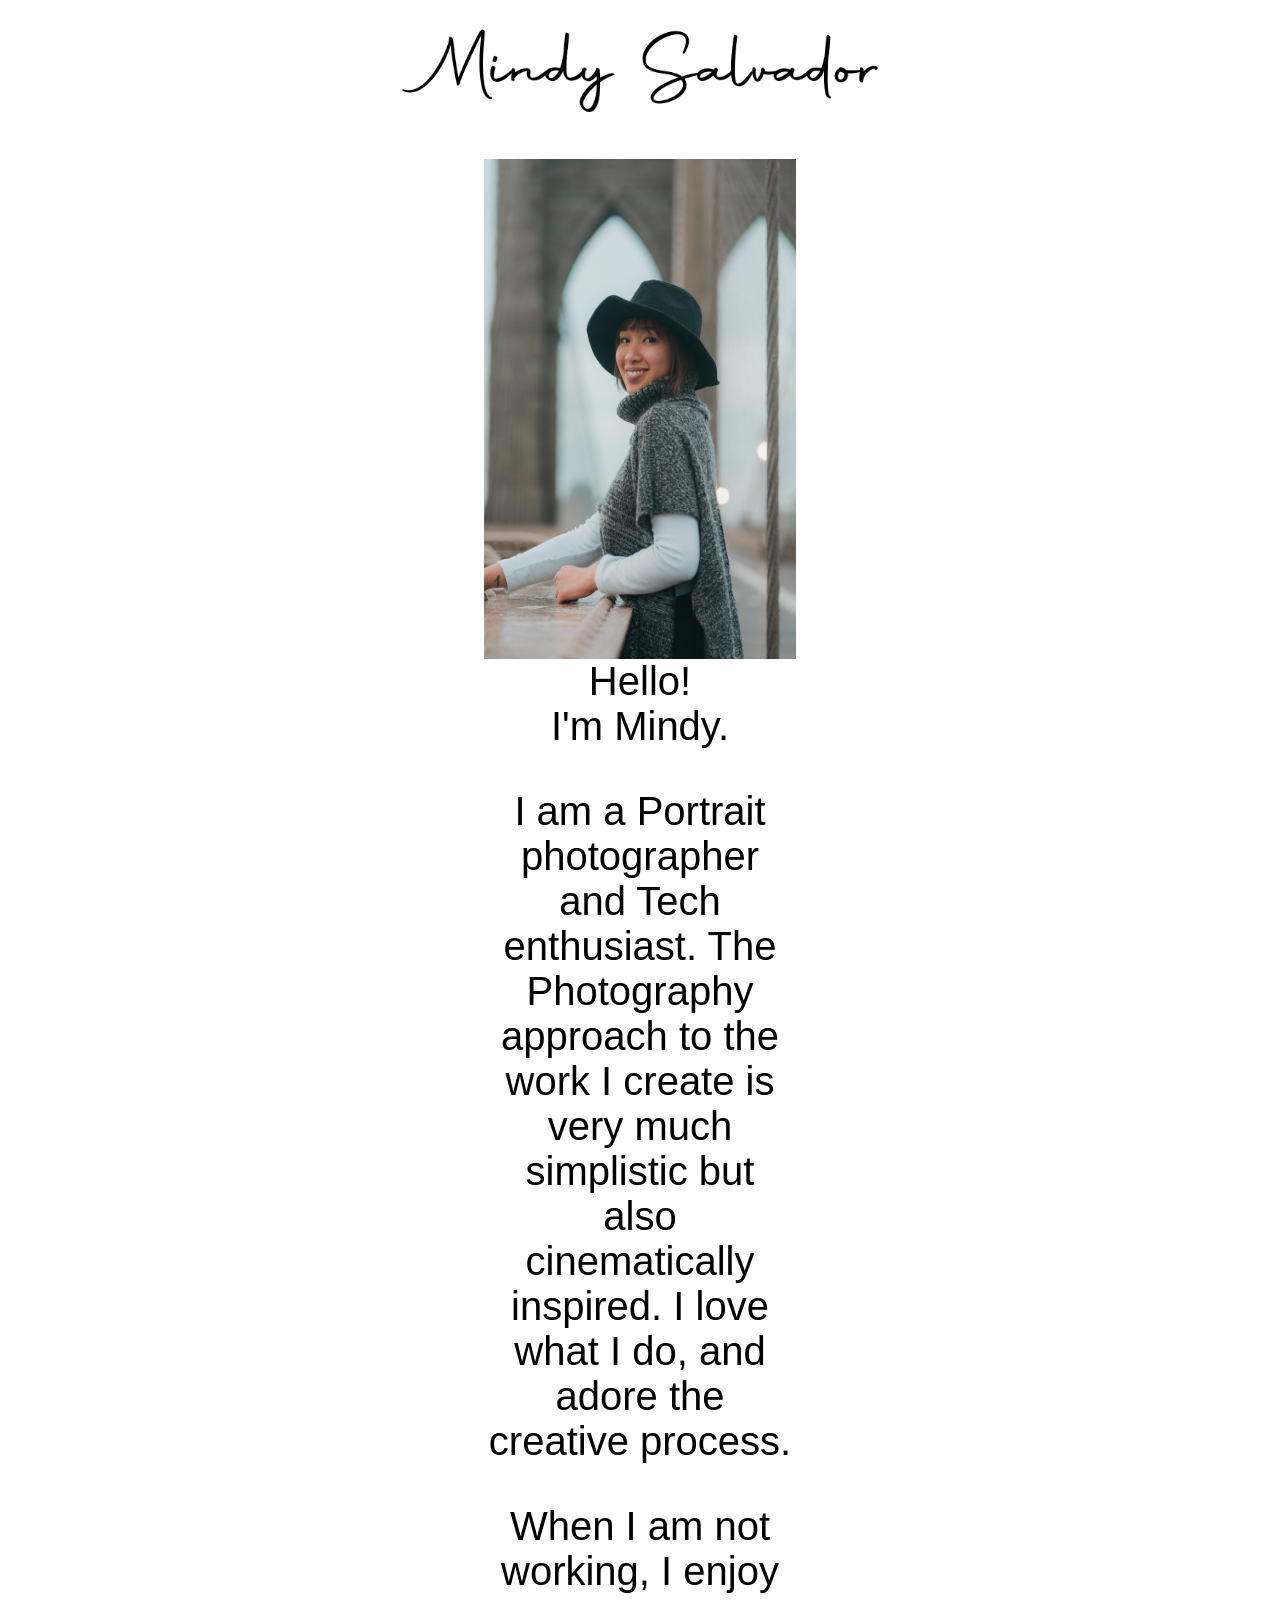
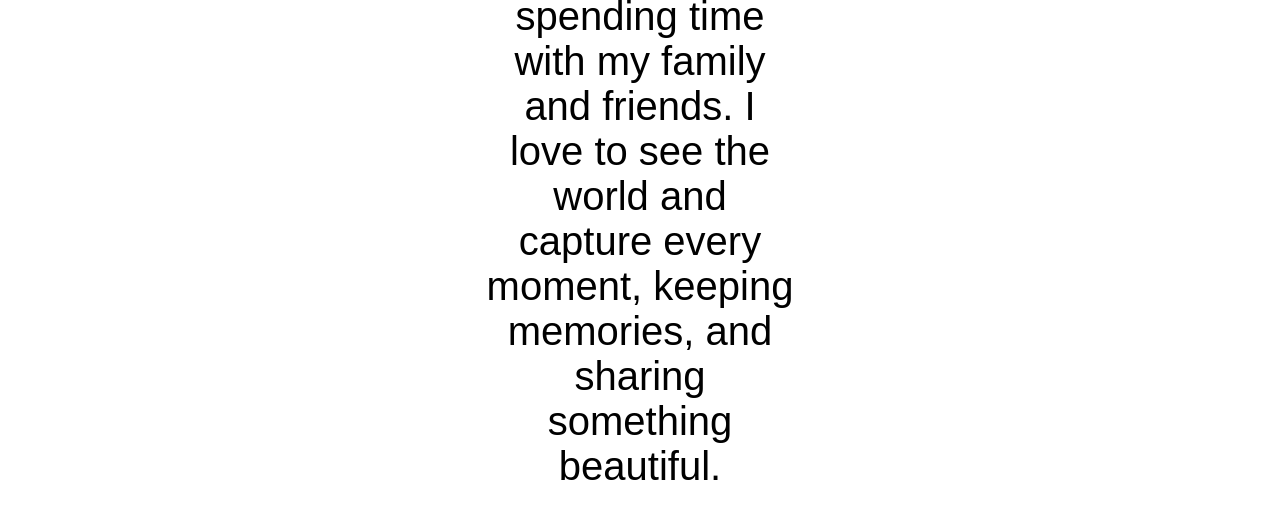
==== about.html @ 5b0f715d "row" ====
<!DOCTYPE html>
<html>
<head>
<title>About</title>
<meta name="viewport" content="width=device-width, initial-scale=1">
<link rel="stylesheet" href="style.css">
</head>
<center>
<body>

    <h1>
      <a href="index.html">
      <input type="image" src="logo.jpg" alt="camera" width="500" height="100">
  </a></h1>


  <div class="column">
  <h2><img src="aboutme.jpg" alt="mindy" width="400" height="500"></h2>

  </div>
  <div class="column">
    <p class="monospace">Hello!<br>I'm Mindy.</br></p>
    <p class="monospace">I am a Portrait photographer and Tech enthusiast. The Photography approach
  to the work I create is very much simplistic but also cinematically inspired. I love what I do,
  and adore the creative process.</p>
    <p class="monospace">When I am not working, I enjoy spending time with my family and friends.
I love to see the world and capture every moment, keeping memories, and sharing something beautiful.
</p>
  </div>
</div>

</body>
</center>
</html>
---- style.css ----
body {
  background-color: white;
}
p.serif {
  font-family: "Mina", Times, serif;
}
p {
  font-size: 40px;
}

.btn {
  border: 2px solid black;
  background-color: white;
  color: black;
  padding: 14px 28px;
  font-size: 16px;
  font-family: Century Gothic;
  cursor: pointer;
}

.about {
  border-color: #000000;
  color: black;
}

.about:hover {
  background: #d3d3d3;
}

.portfolio:hover {
  background: #d3d3d3;
}

.travel:hover {
  background: #d3d3d3;
}

.contact:hover {
  background: #d3d3d3;
}

body {font-family: Century Gothic, Helvetica, sans-serif;}
* {box-sizing: border-box;}

input[type=text], select, textarea {
  width: 100%;
  padding: 12px;
  border: 1px solid #ccc;
  border-radius: 4px;
  box-sizing: border-box;
  margin-top: 6px;
  margin-bottom: 16px;
  resize: vertical;
}

input[type=submit] {
  background-color: #000000;
  color: white;
  padding: 12px 20px;
  border: none;
  border-radius: 4px;
  cursor: pointer;
}

input[type=submit]:hover {
  background-color: #d3d3d3;
}

.container {
  border-radius: 5px;
  background-color: #ffffff;
  padding: 10px;
}

img {
  float: right;
}

* {
  box-sizing: border-box;
}

body {
  margin: 0;
  font-family: Arial;
}

.header {
  text-align: center;
  padding: 32px;
}

.row {
  display: -ms-flexbox; /* IE10 */
  display: flex;
  -ms-flex-wrap: wrap; /* IE10 */
  flex-wrap: wrap;
  padding: 0 4px;
}

/* Create four equal columns that sits next to each other */
.column {
  -ms-flex: 25%; /* IE10 */
  flex: 25%;
  max-width: 25%;
  padding: 0 4px;
}

.column img {
  margin-top: 8px;
  vertical-align: middle;
  width: 100%;
}

/* Responsive layout - makes a two column-layout instead of four columns */
@media screen and (max-width: 800px) {
  .column {
    -ms-flex: 50%;
    flex: 50%;
    max-width: 50%;
  }
}

/* Responsive layout - makes the two columns stack on top of each other instead of next to each other */
@media screen and (max-width: 600px) {
  .column {
    -ms-flex: 100%;
    flex: 100%;
    max-width: 100%;
  }
}

div.gallery img {
  width: 100%;
  height: auto;
}

div.desc {
  padding: 30px;
  text-align: center;
  font-family: Century Gothic;
  font-size: 20;
}

* {
  box-sizing: border-box;
}

.responsive {
  padding: 0 6px;
  float: left;
  width: 24.99999%;
}

@media only screen and (max-width: 700px) {
  .responsive {
    width: 49.99999%;
    margin: 6px 0;
  }
}

@media only screen and (max-width: 500px) {
  .responsive {
    width: 100%;
  }
}
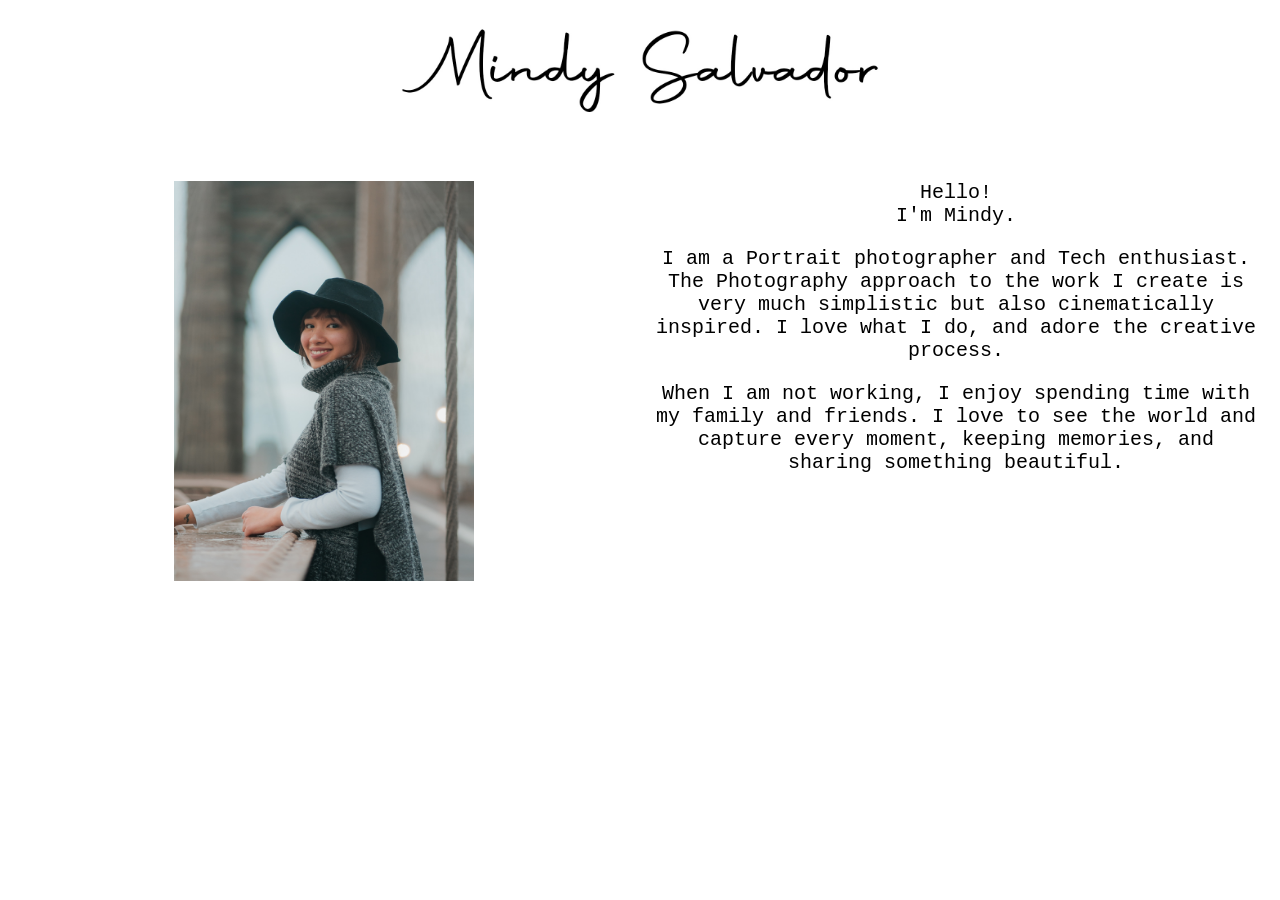
==== commit c2eb3aa5: "font change" ====
--- a/about.html
+++ b/about.html
@@ -15,7 +15,7 @@
 
 
   <div class="column">
-  <h2><img src="aboutme.jpg" alt="mindy" width="400" height="500"></h2>
+  <h2><img src="aboutme.jpg" alt="mindy" width="300" height="400"></h2>
 
   </div>
   <div class="column">
--- a/style.css
+++ b/style.css
@@ -1,166 +1,27 @@
-body {
-  background-color: white;
-}
-p.serif {
-  font-family: "Mina", Times, serif;
-}
-p {
-  font-size: 40px;
-}
-
-.btn {
-  border: 2px solid black;
-  background-color: white;
-  color: black;
-  padding: 14px 28px;
-  font-size: 16px;
-  font-family: Century Gothic;
-  cursor: pointer;
-}
-
-.about {
-  border-color: #000000;
-  color: black;
-}
-
-.about:hover {
-  background: #d3d3d3;
-}
-
-.portfolio:hover {
-  background: #d3d3d3;
-}
-
-.travel:hover {
-  background: #d3d3d3;
-}
-
-.contact:hover {
-  background: #d3d3d3;
-}
-
-body {font-family: Century Gothic, Helvetica, sans-serif;}
-* {box-sizing: border-box;}
-
-input[type=text], select, textarea {
-  width: 100%;
-  padding: 12px;
-  border: 1px solid #ccc;
-  border-radius: 4px;
-  box-sizing: border-box;
-  margin-top: 6px;
-  margin-bottom: 16px;
-  resize: vertical;
-}
-
-input[type=submit] {
-  background-color: #000000;
-  color: white;
-  padding: 12px 20px;
-  border: none;
-  border-radius: 4px;
-  cursor: pointer;
-}
-
-input[type=submit]:hover {
-  background-color: #d3d3d3;
-}
-
-.container {
-  border-radius: 5px;
-  background-color: #ffffff;
-  padding: 10px;
-}
-
-img {
-  float: right;
-}
-
 * {
   box-sizing: border-box;
 }
 
-body {
-  margin: 0;
-  font-family: Arial;
+/* Create two equal columns that floats next to each other */
+.column {
+  float: left;
+  width: 50%;
+  padding: 10px;
+  height: 200px; /* Should be removed. Only for demonstration */
 }
 
-.header {
-  text-align: center;
-  padding: 32px;
+/* Clear floats after the columns */
+.row:after {
+  content: "";
+  display: table;
+  clear: both;
 }
-
-.row {
-  display: -ms-flexbox; /* IE10 */
-  display: flex;
-  -ms-flex-wrap: wrap; /* IE10 */
-  flex-wrap: wrap;
-  padding: 0 4px;
+p.monospace {
+  font-family: "lucida console", lucida, monospace;
 }
-
-/* Create four equal columns that sits next to each other */
-.column {
-  -ms-flex: 25%; /* IE10 */
-  flex: 25%;
-  max-width: 25%;
-  padding: 0 4px;
+p.monospace {
+  font-family: "courier new", courier, monospace;
 }
-
-.column img {
-  margin-top: 8px;
-  vertical-align: middle;
-  width: 100%;
+p {
+  font-size: 20px;
 }
-
-/* Responsive layout - makes a two column-layout instead of four columns */
-@media screen and (max-width: 800px) {
-  .column {
-    -ms-flex: 50%;
-    flex: 50%;
-    max-width: 50%;
-  }
-}
-
-/* Responsive layout - makes the two columns stack on top of each other instead of next to each other */
-@media screen and (max-width: 600px) {
-  .column {
-    -ms-flex: 100%;
-    flex: 100%;
-    max-width: 100%;
-  }
-}
-
-div.gallery img {
-  width: 100%;
-  height: auto;
-}
-
-div.desc {
-  padding: 30px;
-  text-align: center;
-  font-family: Century Gothic;
-  font-size: 20;
-}
-
-* {
-  box-sizing: border-box;
-}
-
-.responsive {
-  padding: 0 6px;
-  float: left;
-  width: 24.99999%;
-}
-
-@media only screen and (max-width: 700px) {
-  .responsive {
-    width: 49.99999%;
-    margin: 6px 0;
-  }
-}
-
-@media only screen and (max-width: 500px) {
-  .responsive {
-    width: 100%;
-  }
-}
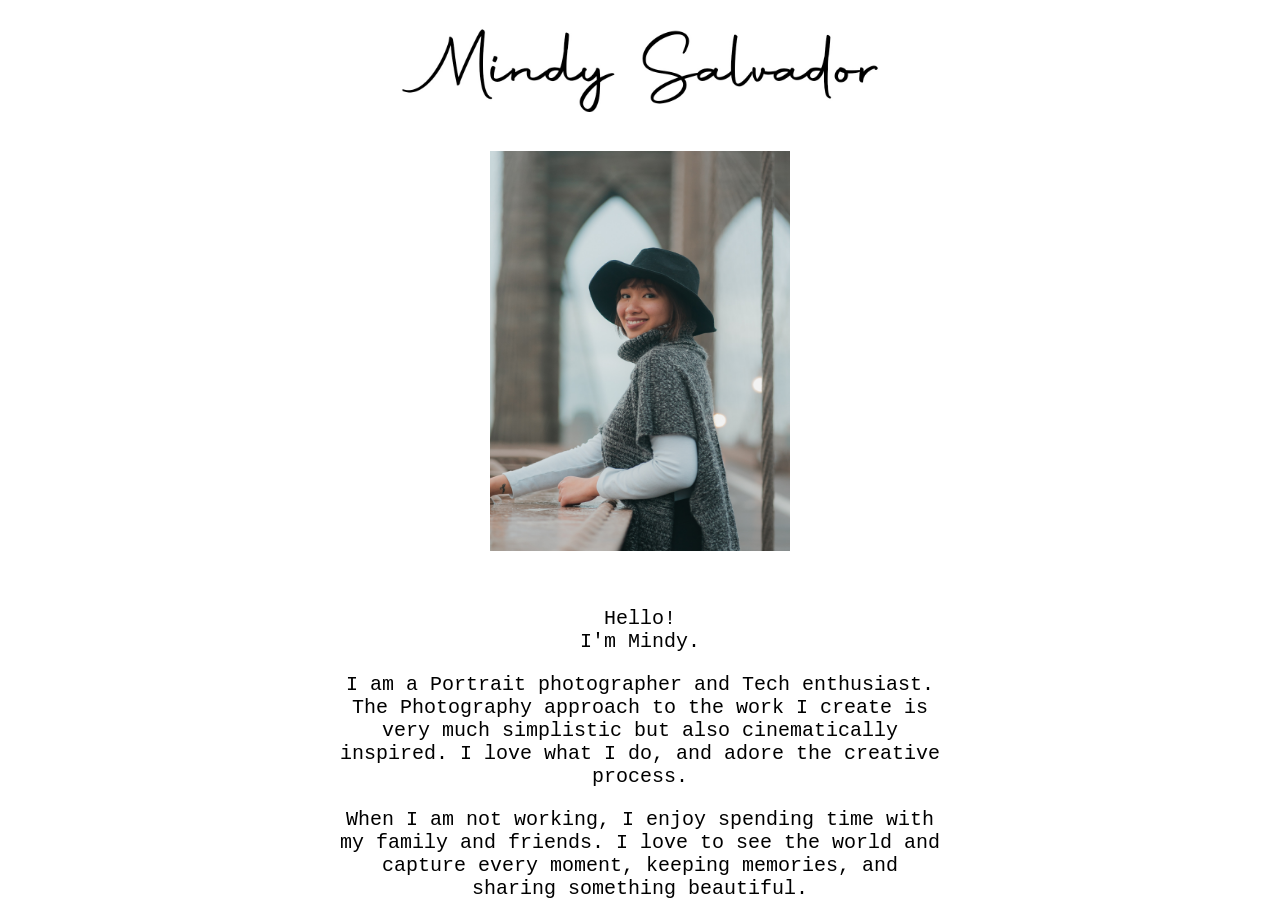
==== commit 1c9719e0: "changed again" ====
--- a/about.html
+++ b/about.html
@@ -13,8 +13,6 @@
       <input type="image" src="logo.jpg" alt="camera" width="500" height="100">
   </a></h1>
 
-
-  <div class="column">
   <h2><img src="aboutme.jpg" alt="mindy" width="300" height="400"></h2>
 
   </div>
--- a/style.css
+++ b/style.css
@@ -4,7 +4,7 @@
 
 /* Create two equal columns that floats next to each other */
 .column {
-  float: left;
+  float: center;
   width: 50%;
   padding: 10px;
   height: 200px; /* Should be removed. Only for demonstration */
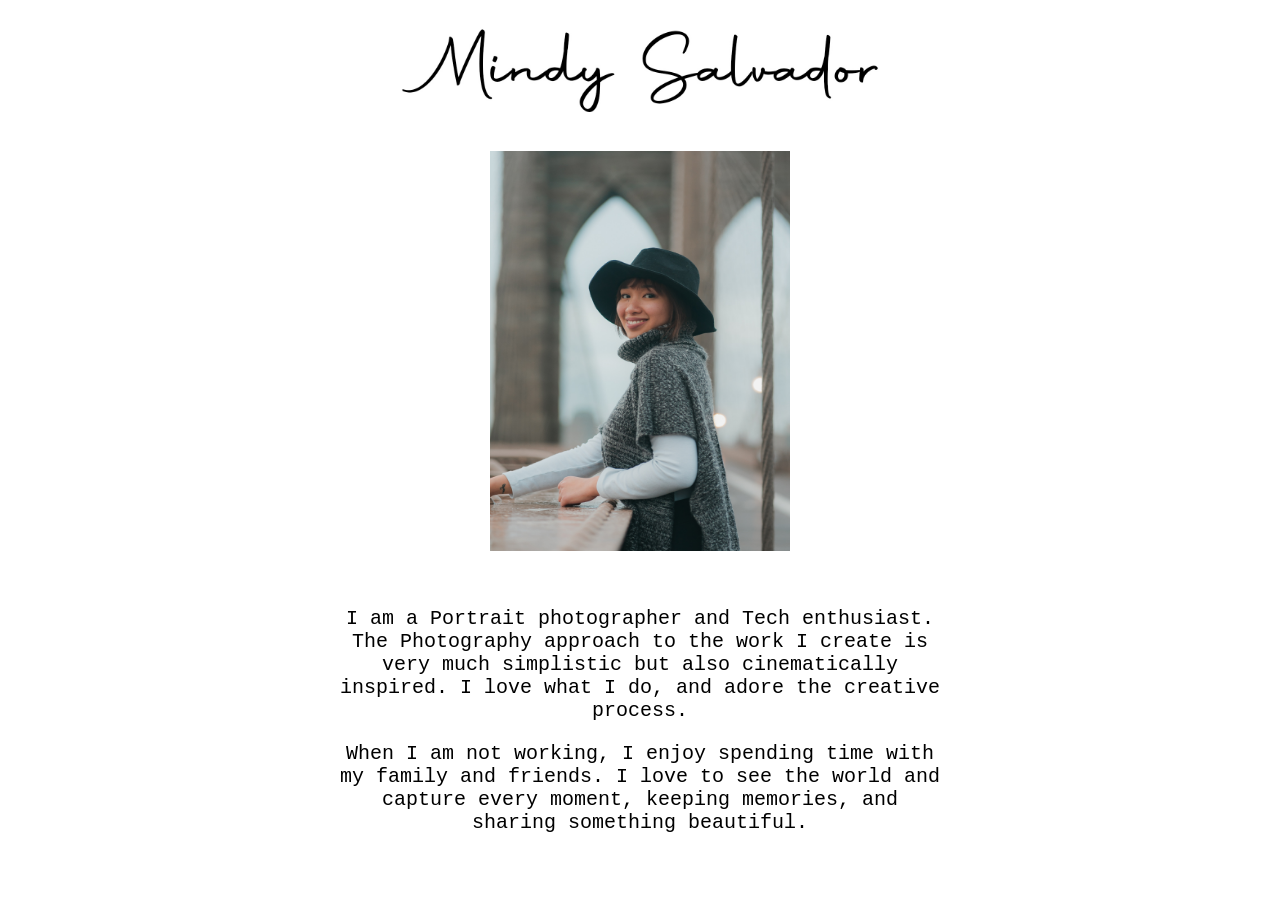
==== commit 57e92dba: "remove Hi, MIndy!" ====
--- a/about.html
+++ b/about.html
@@ -17,7 +17,6 @@
 
   </div>
   <div class="column">
-    <p class="monospace">Hello!<br>I'm Mindy.</br></p>
     <p class="monospace">I am a Portrait photographer and Tech enthusiast. The Photography approach
   to the work I create is very much simplistic but also cinematically inspired. I love what I do,
   and adore the creative process.</p>
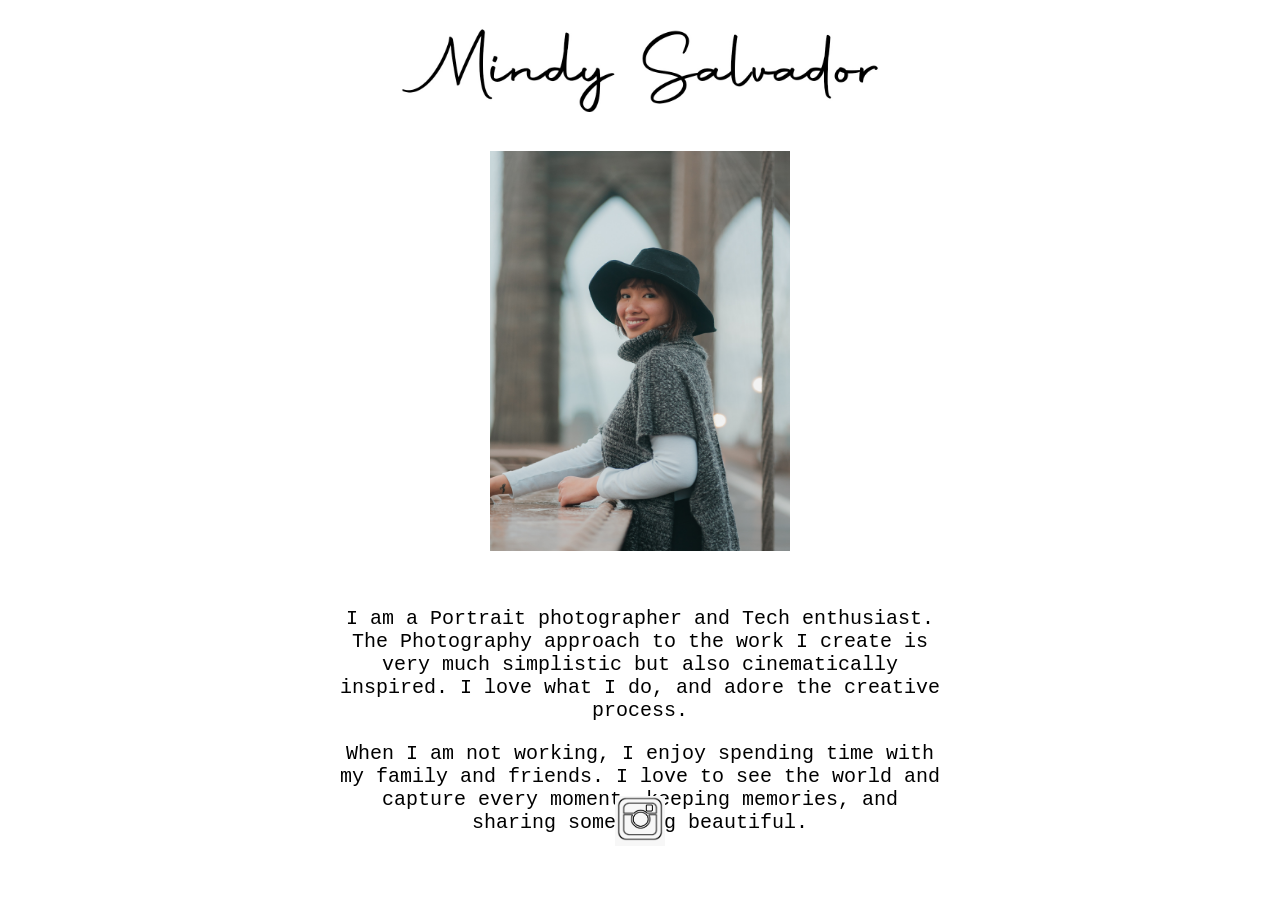
==== commit 78fecbac: "about IG" ====
--- a/about.html
+++ b/about.html
@@ -25,6 +25,11 @@
 </p>
   </div>
 </div>
+<div>
+<h3>
+  <a href="https://www.instagram.com/salvadormindy/">
+    <input type="image" src="igicon.png" alt="ig" width="50" height="50"
+  </h3></div>
 
 </body>
 </center>
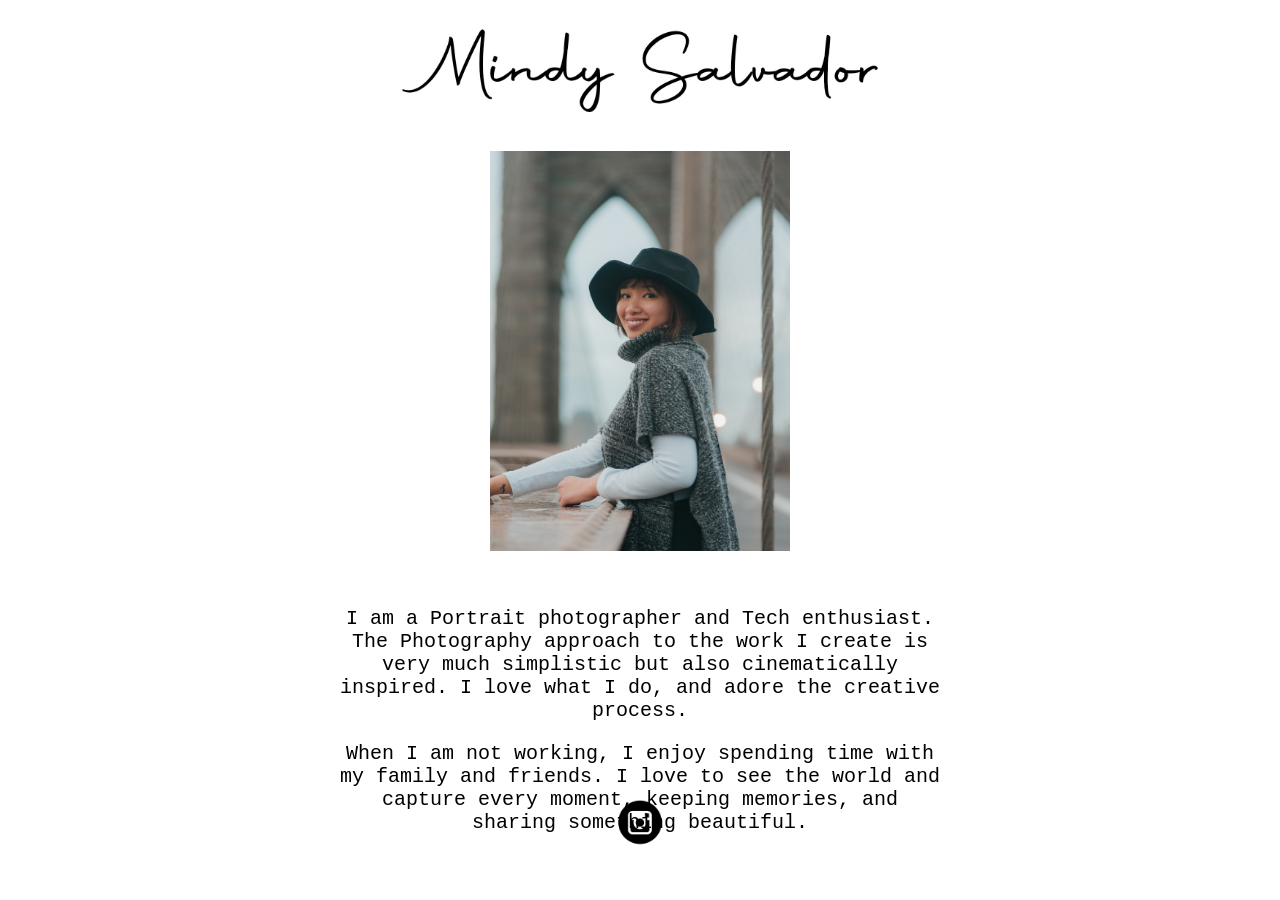
==== commit 6ec6ccac: "Ig changed" ====
--- a/about.html
+++ b/about.html
@@ -28,7 +28,7 @@
 <div>
 <h3>
   <a href="https://www.instagram.com/salvadormindy/">
-    <input type="image" src="igicon.png" alt="ig" width="50" height="50"
+    <input type="image" src="Igg.png" alt="ig" width="50" height="50"
   </h3></div>
 
 </body>
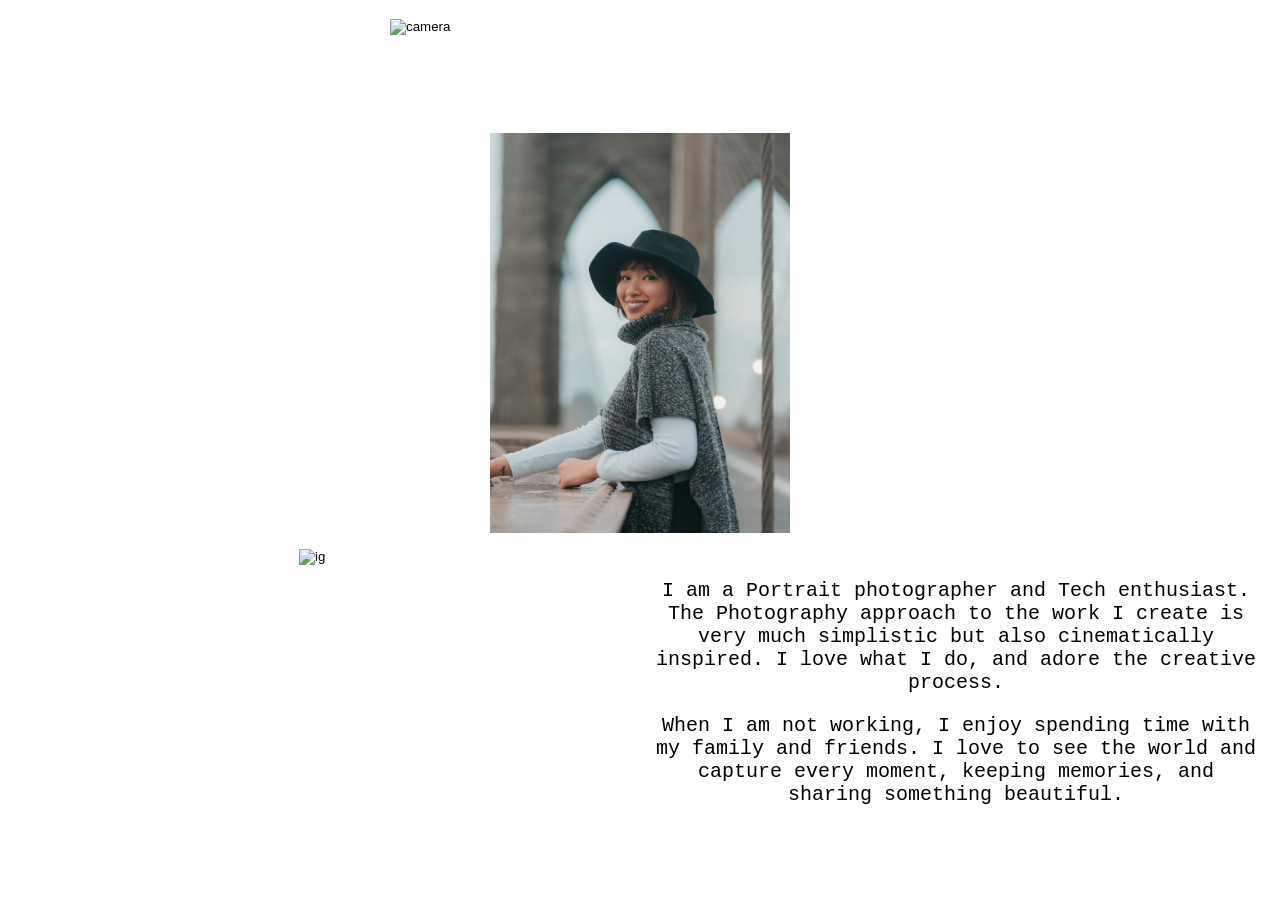
==== commit dd2c102a: "changed" ====
--- a/about.html
+++ b/about.html
@@ -1,13 +1,12 @@
 <!DOCTYPE html>
 <html>
 <head>
-<title>About</title>
+<title>About - Mindy Salvador</title>
 <meta name="viewport" content="width=device-width, initial-scale=1">
 <link rel="stylesheet" href="style.css">
 </head>
+<body>
 <center>
-<body>
-
     <h1>
       <a href="index.html">
       <input type="image" src="logo.jpg" alt="camera" width="500" height="100">
@@ -30,7 +29,6 @@
   <a href="https://www.instagram.com/salvadormindy/">
     <input type="image" src="Igg.png" alt="ig" width="50" height="50"
   </h3></div>
-
+</center>
 </body>
-</center>
 </html>
--- a/style.css
+++ b/style.css
@@ -4,7 +4,7 @@
 
 /* Create two equal columns that floats next to each other */
 .column {
-  float: center;
+  float: right;
   width: 50%;
   padding: 10px;
   height: 200px; /* Should be removed. Only for demonstration */
@@ -25,3 +25,37 @@
 p {
   font-size: 20px;
 }
+
+
+
+
+* {
+  box-sizing: border-box;
+}
+
+body {
+  font-family: lucida;
+  font-size: 10px;
+}
+
+.container {
+  position: relative;
+  max-width: 800px;
+  margin: 0 auto;
+}
+
+.container img {vertical-align: middle;;}
+
+.container .content {
+  position: absolute;
+  bottom: 0;
+  background: rgb(0, 0, 0); /* Fallback color */
+  background: rgba(0, 0, 0, 0.5); /* Black background with 0.5 opacity */
+  color: #f1f1f1;
+  width: 92%;
+
+}
+
+.sample{
+
+}
